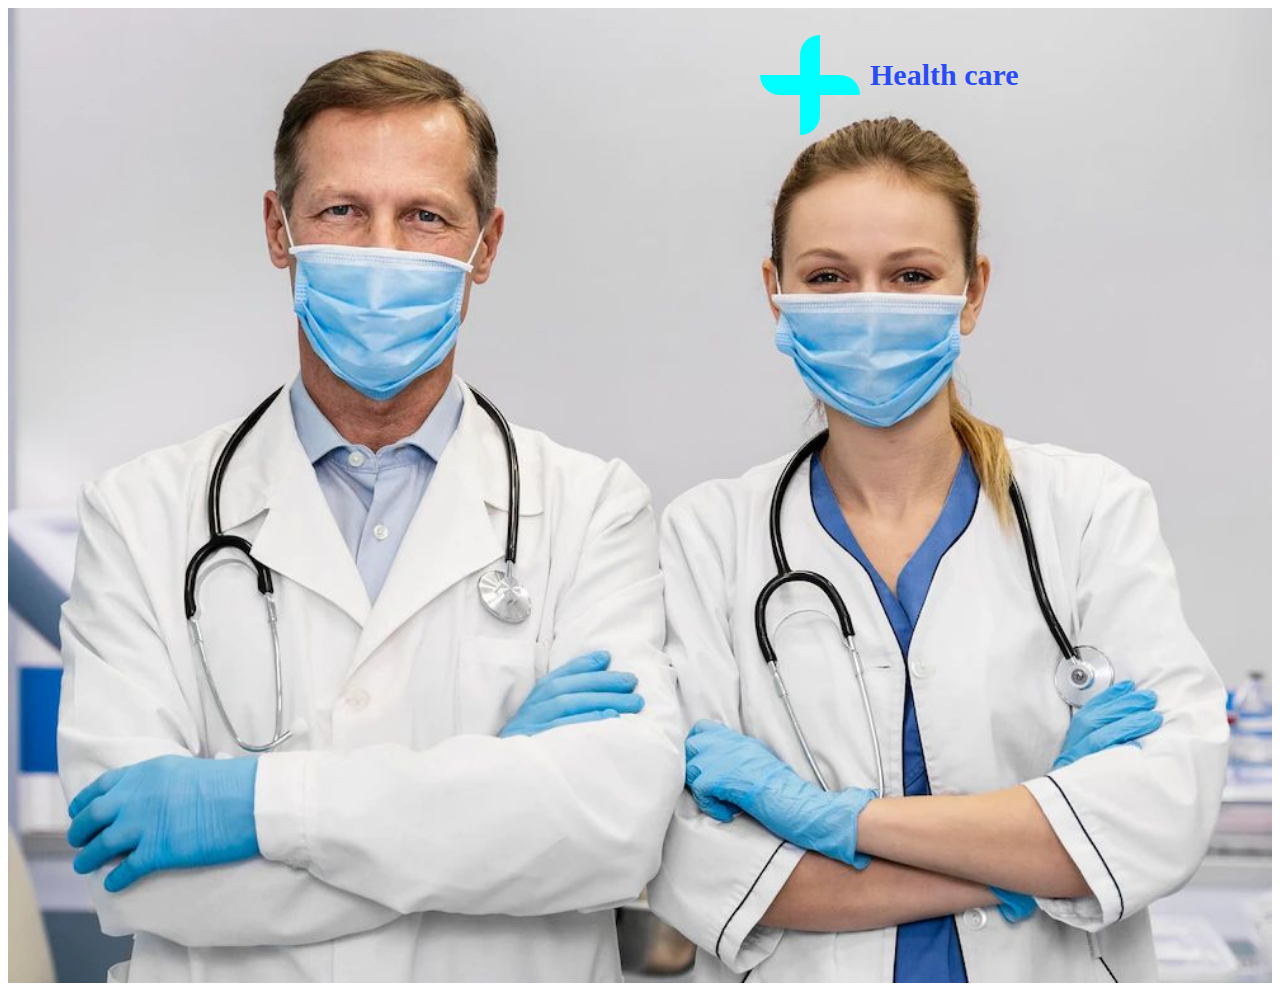
==== Home.html @ 7a05a231 "Add files via upload" ====
<!DOCTYPE html>
<html>
<link href="./Desinger.css" rel="stylesheet">

<head>
</head>

<body>
    <header>
        <div class="container">
            <div>
                <img src="./Doctor-front-image" alt="Snow" width="100%" style="z-index:-1 ;">
                <div class="box">
                    <div class="box-1">
                        <div></div>
                        <div></div>
                    </div>
                    <p>Health care </p>
                </div>
    </header>
</body>

</html>
---- Desinger.css ----
.container {
  position: relative;
  text-align:center;
  color: rgb(0, 0, 0);
  border-radius: 10px;
}

.box{
  position: absolute;
  top: 20px;
  left: 47rem;
  width: 290px;
  display: flex; 
  gap: 110px;
  align-items: center;
}

.box p{
  color: rgba(0, 42, 255, 0.834);
  font-size: 30px;
  font-weight: 900;
}

.box .box-1 div{
  position: absolute; 
  border-top-right-radius: 30px;
  border-bottom-left-radius: 30px;
  padding: 10px 50px; 
  background-color: aqua;
}

.box .box-1 div:nth-child(2){
  transform: rotate(90deg);
}
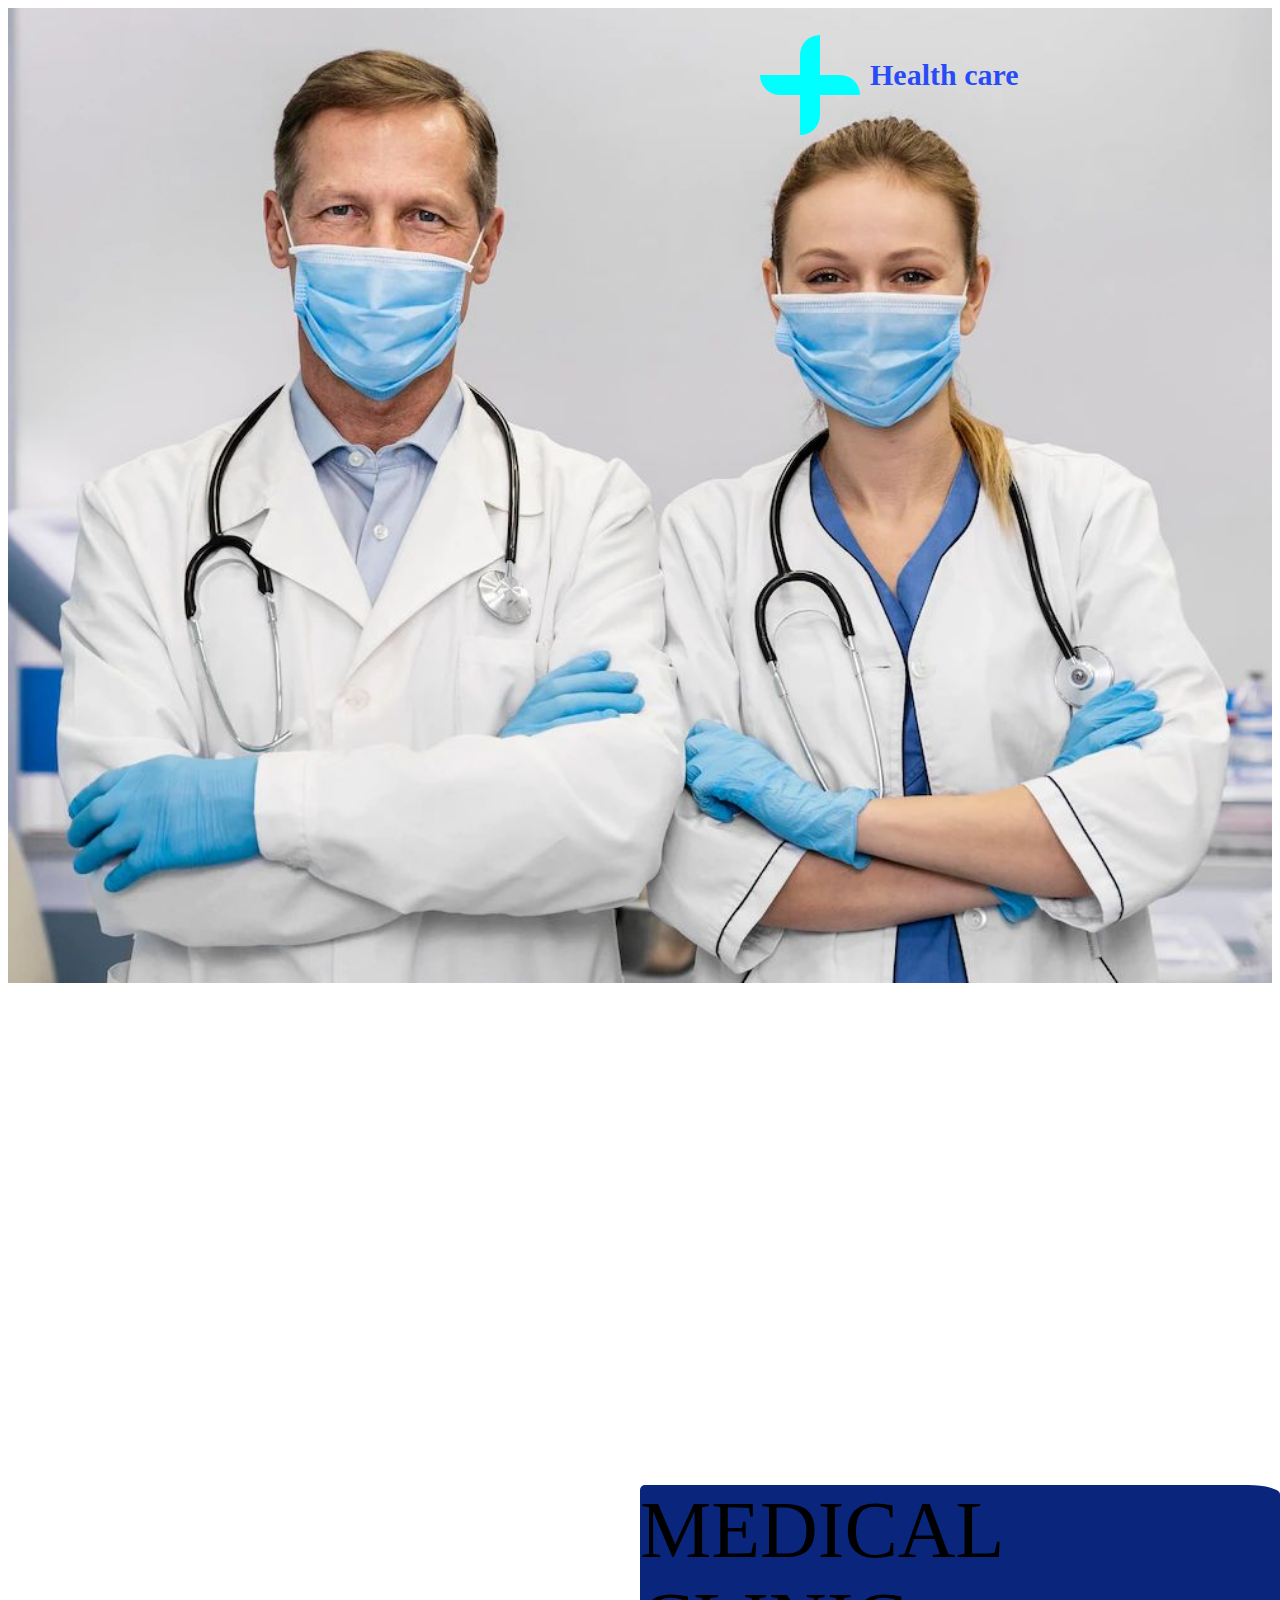
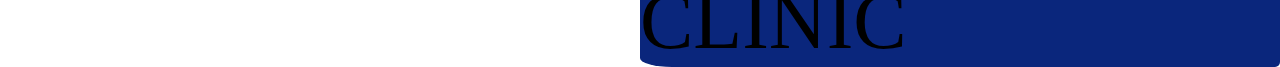
==== commit e5c249c0: "Add files via upload" ====
--- a/Home.html
+++ b/Home.html
@@ -18,6 +18,11 @@
                     <p>Health care </p>
                 </div>
     </header>
+    <main>
+        <footer>
+            <div class="box-3">MEDICAL CLINIC</div>
+        </footer>
+    </main>
 </body>
 
 </html>--- a/Desinger.css
+++ b/Desinger.css
@@ -32,5 +32,11 @@
 .box .box-1 div:nth-child(2){
   transform: rotate(90deg);
 }
-
-
+.box-3{
+    position: absolute ;
+   background-color: rgb(10, 38, 124);
+   border-radius: 5px 5%;
+     top: 165%;
+     font-size: 500%;
+   left: 40rem;
+}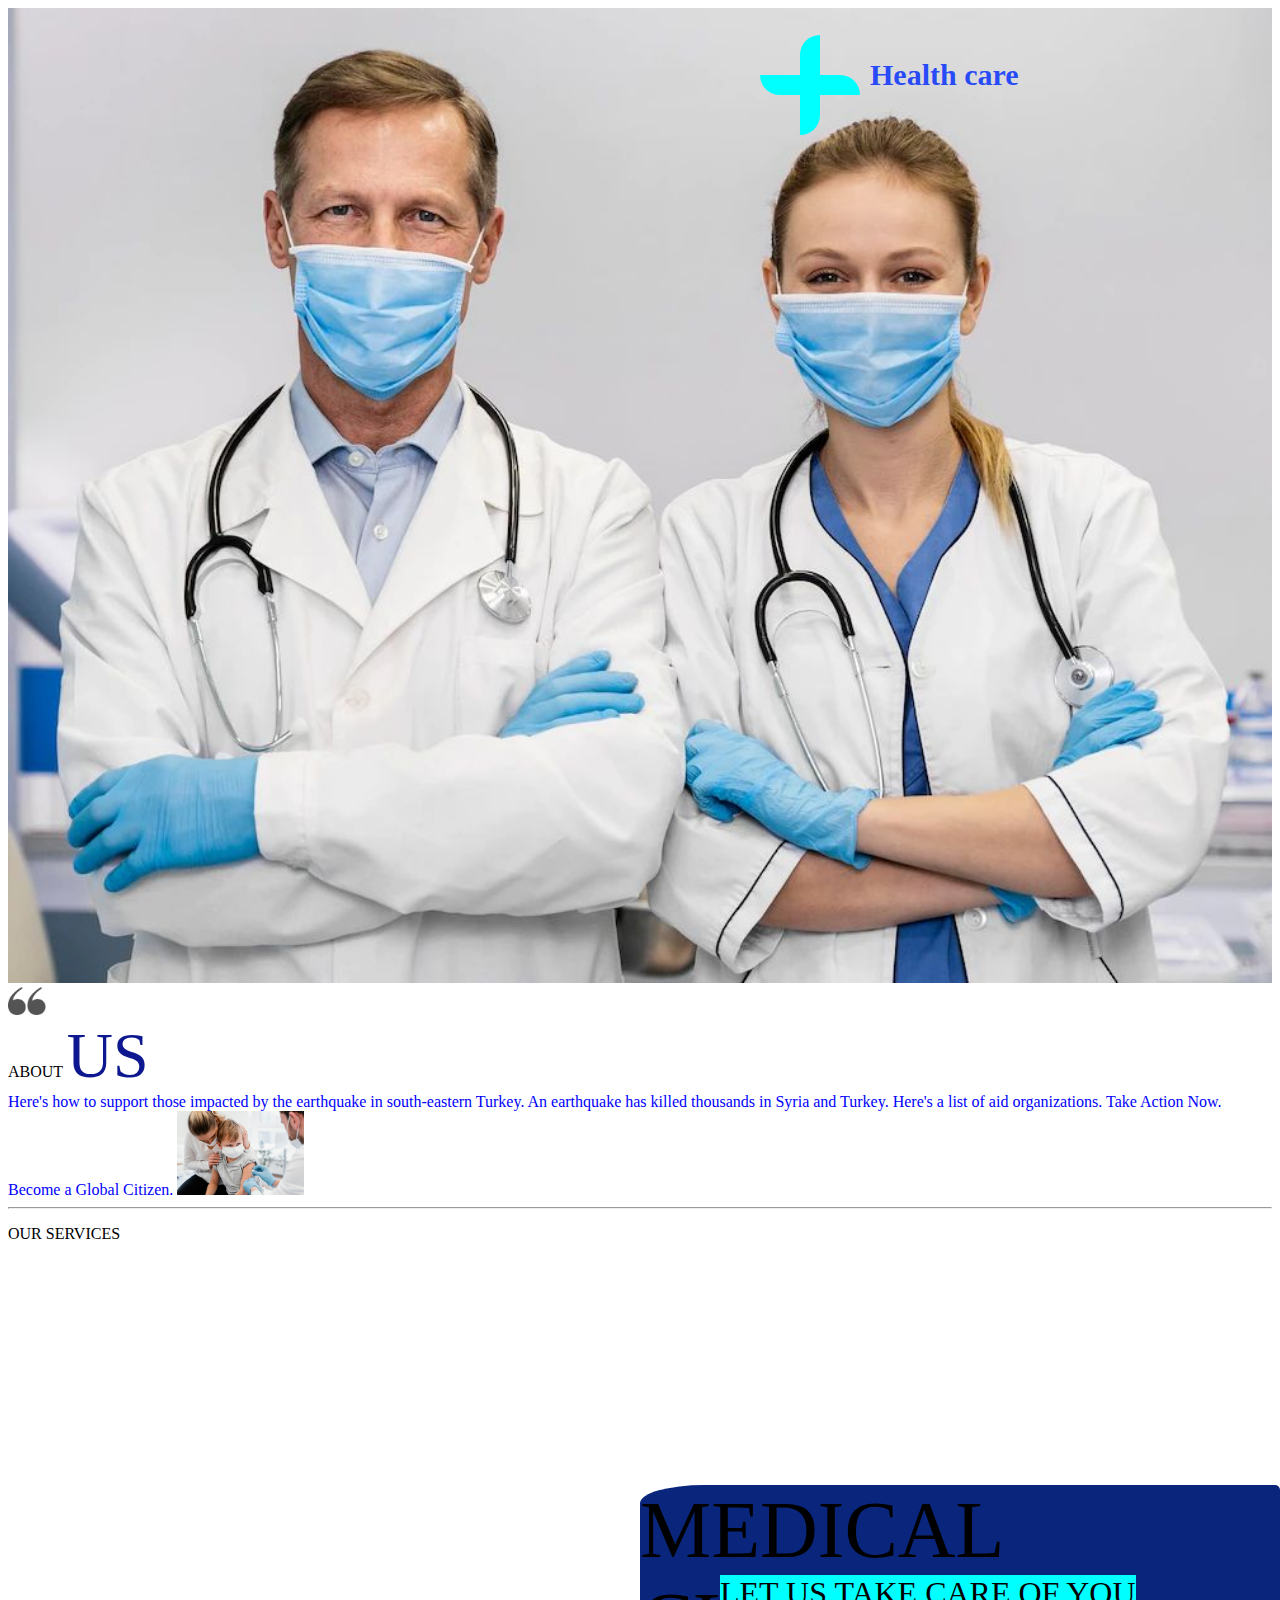
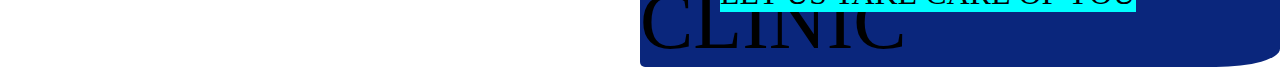
==== commit 79328656: "Add files via upload" ====
--- a/Home.html
+++ b/Home.html
@@ -21,8 +21,22 @@
     <main>
         <footer>
             <div class="box-3">MEDICAL CLINIC</div>
+            <div class="box-4">LET US TAKE CARE OF YOU</div>
         </footer>
     </main>
+    <div>
+        <div><img src="./Double-Quote.png" width="3%"> </div>
+        <div>ABOUT <span style="font-size: 400%; text-align: center; color: rgb(12, 23, 144);">US</span></div>
+        <div>
+        </div>
+        <div style="color: blue;">Here's how to support those impacted by the earthquake in south-eastern Turkey. An
+            earthquake has killed thousands in Syria and Turkey. Here's a list of aid organizations. Take Action Now.
+            Become a Global Citizen. <img src="./Doctor.jpg" style="height:10%; width: 10%;"></div>
+        <hr>
+        <div>
+            <p>OUR SERVICES </p>
+        </div>
+    </div>
 </body>
 
 </html>--- a/Desinger.css
+++ b/Desinger.css
@@ -35,8 +35,15 @@
 .box-3{
     position: absolute ;
    background-color: rgb(10, 38, 124);
-   border-radius: 5px 5%;
+   border-radius: 10% 5px;
      top: 165%;
      font-size: 500%;
    left: 40rem;
-}+}
+.box-4{
+    position: absolute;
+    background-color: rgb(0, 255, 255);
+    top: 175%;
+    left: 45rem;
+    font-size: 200%;
+}
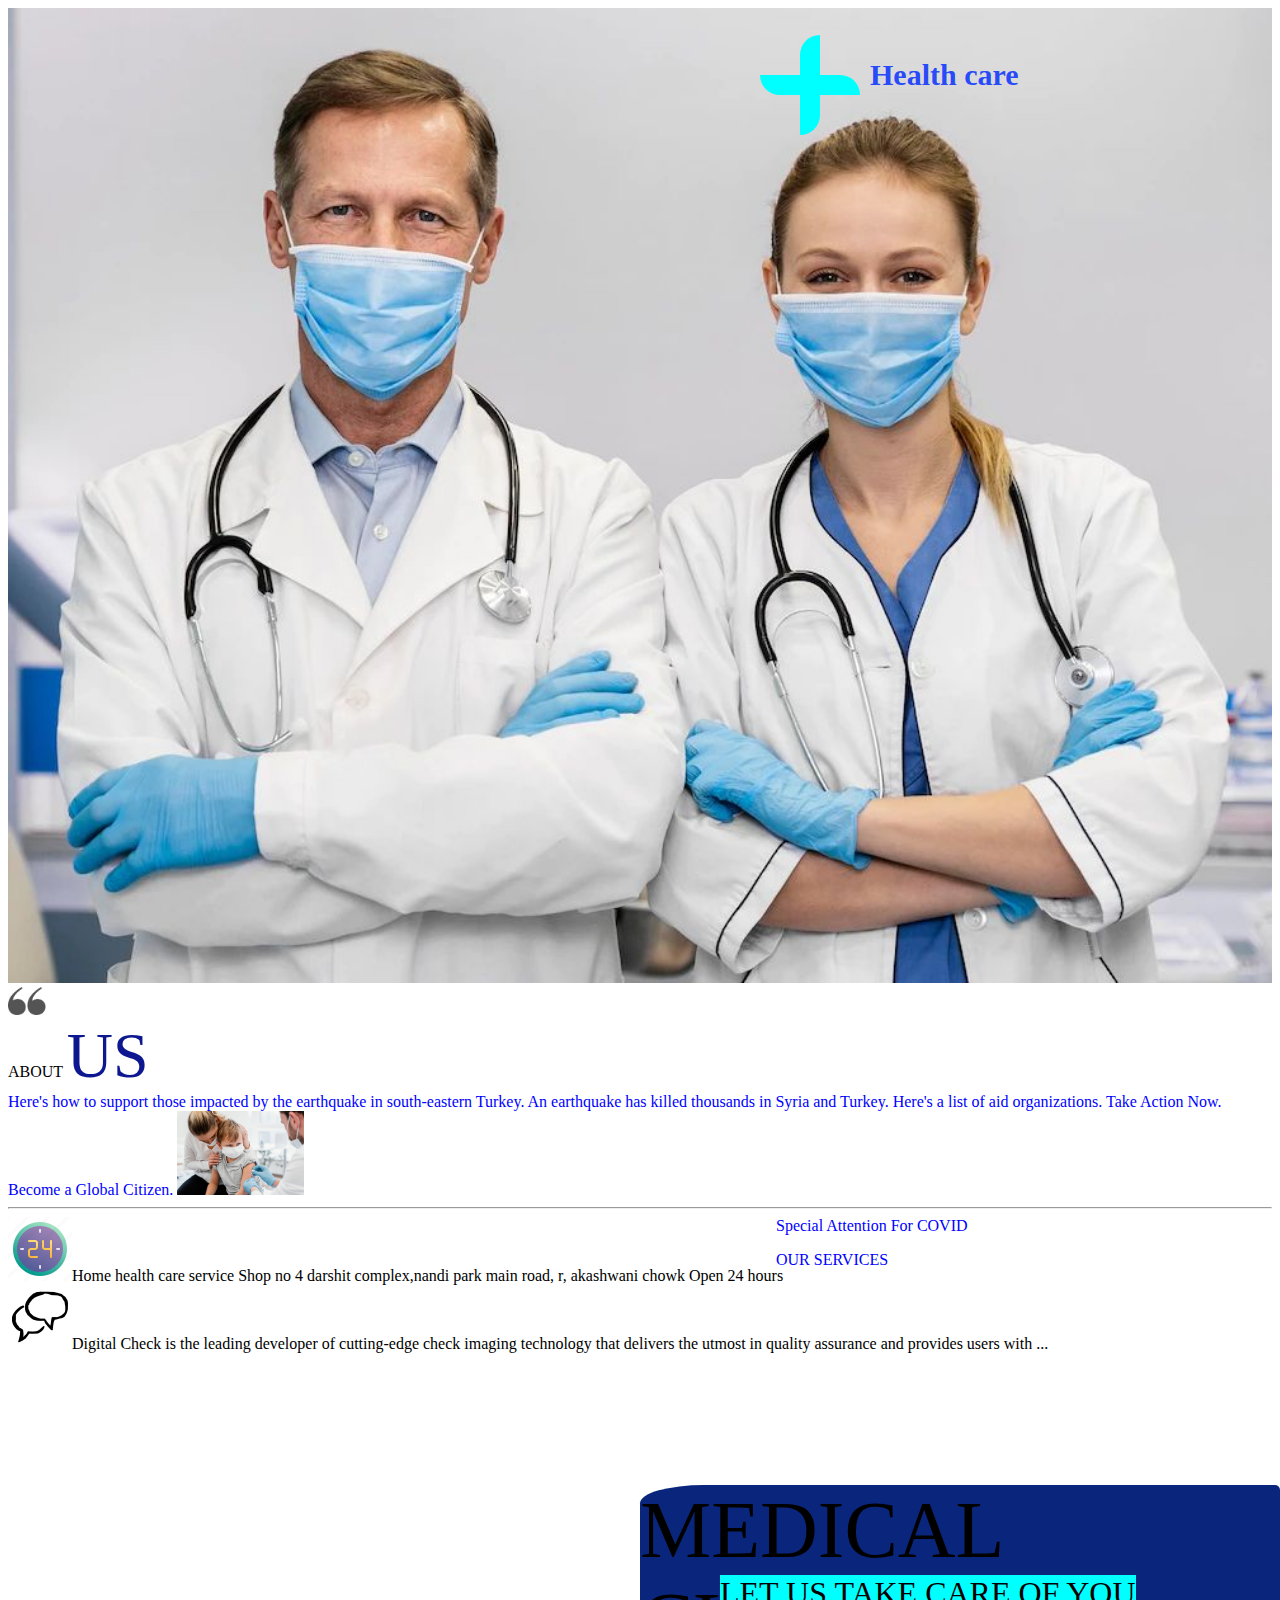
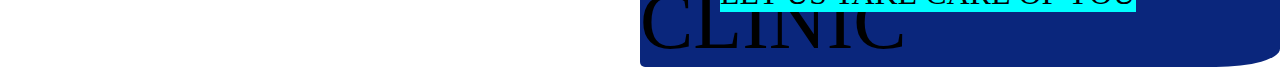
==== commit 0589042d: "Add files via upload" ====
--- a/Home.html
+++ b/Home.html
@@ -33,9 +33,14 @@
             earthquake has killed thousands in Syria and Turkey. Here's a list of aid organizations. Take Action Now.
             Become a Global Citizen. <img src="./Doctor.jpg" style="height:10%; width: 10%;"></div>
         <hr>
-        <div>
+        <div class="box-5">
+            <div> Special Attention For COVID </div>
             <p>OUR SERVICES </p>
         </div>
+        <div><img src="./7831561.png">Home health care service Shop no 4 darshit complex,nandi park main road, r,
+            akashwani chowk Open 24 hours </div>
+        <div><img src="./558304.png">Digital Check is the leading developer of cutting-edge check imaging technology
+            that delivers the utmost in quality assurance and provides users with ...</div>
     </div>
 </body>
 
--- a/Desinger.css
+++ b/Desinger.css
@@ -47,3 +47,11 @@
     left: 45rem;
     font-size: 200%;
 }
+
+.box-5{
+    position: absolute;
+   padding-left: 60%;
+   padding-right: 20%;
+   color:blue;
+
+}
